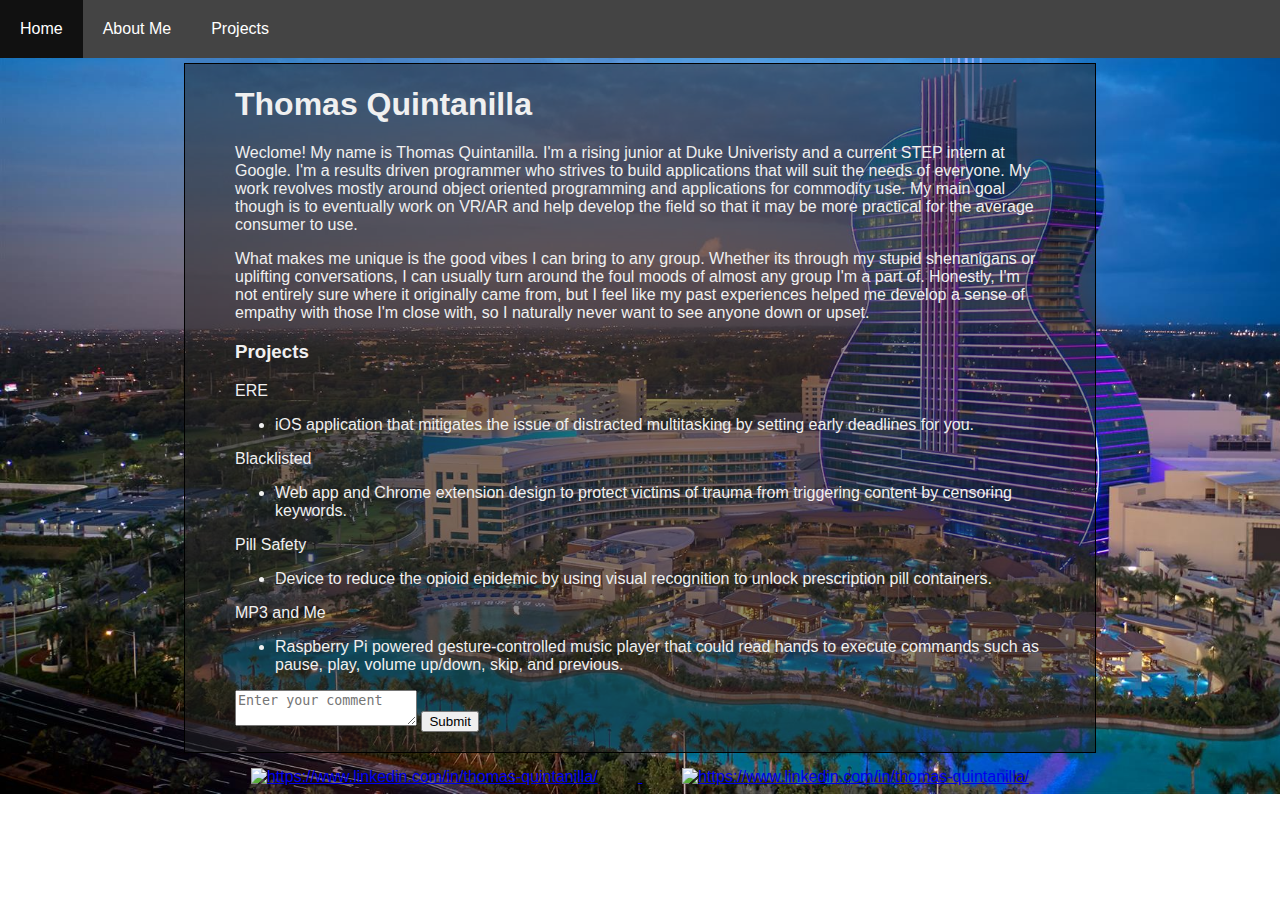
==== portfolio/src/main/webapp/index.html @ 9c613e64 "add text area for comment in html" ====
<!DOCTYPE html>
<meta charset="UTF-8">
<title>Thomas' Portfolio</title>
<style>
	body {
		background-image: url(images/hard-rock-cafe-florida.jpg);
	}
</style>
<link rel="stylesheet" href="style.css">
<script src="script.js"></script>

<body onload="getComments()">
	<div id="nav-bar">
		<nav>
			<ul>
				<li><a href="index.html">Home</a>
				<li><a href="about-me.html">About Me</a>
				<li id="dropdown">
					<a href="javascript:void(0)" id="dropdown-btn">Projects</a>
					<div id="dropdown-content">
						<a href="mp3-and-me.html">MP3 and Me</a>
						<a href="#">Pill Safety</a>
						<a href="#">ERE</a>
						<a href="#">Blacklisted</a>
					</div>
				</li>
			</ul>
		</nav>
	</div>
	<div id="content">
		<h1>Thomas Quintanilla</h1>
		<p> Weclome! My name is Thomas Quintanilla. I'm a rising junior at Duke Univeristy and a current STEP intern at
			Google.
			I'm a results driven programmer who strives to build applications that will suit the needs of everyone.
			My work revolves mostly around object oriented programming and applications for commodity use.
			My main goal though is to eventually work on VR/AR and help develop the field so that it may be more
			practical for the average consumer to use.
		</p>
		<p>
			What makes me unique is the good vibes I can bring to any group.
			Whether its through my stupid shenanigans or uplifting conversations, I can usually turn around the foul
			moods of almost any group I'm a part of.
			Honestly, I'm not entirely sure where it originally came from, but I feel like my past experiences helped me
			develop a sense of empathy with those I'm close with, so I naturally never want to see anyone down or upset.
		</p>
		<h3> Projects </h3>
		<p>
			ERE
			<ul>
				<li> iOS application that mitigates the issue of distracted multitasking by setting early deadlines for
					you.
			</ul>
			Blacklisted
			<ul>
				<li> Web app and Chrome extension design to protect victims of trauma from triggering content by
					censoring keywords.
			</ul>
			Pill Safety
			<ul>
				<li> Device to reduce the opioid epidemic by using visual recognition to unlock prescription pill
					containers.
			</ul>
			MP3 and Me
			<ul>
				<li> Raspberry Pi powered gesture-controlled music player that could read hands to execute commands such
					as pause, play, volume up/down, skip, and previous.
			</ul>
		</p>
		<div id="comments-container"> </div>
    <form> 

      <textarea name="text-input" placeholder="Enter your comment"></textarea>
      <input type="submit"/>
    </form>
	</div>
</body>
<footer id="info-footer">
	<a href="https://www.linkedin.com/in/thomas-quintanilla">
		<img id = "footer-image" alt="https://www.linkedin.com/in/thomas-quintanilla/" src="/images/linkedin_logo.png" width="64" height="64">
    </a>
		<a href="https://github.com/ThomasQuesadilla">
			<img id = "footer-image" alt="https://www.linkedin.com/in/thomas-quintanilla/" src="/images/github_logo.png" width="64" height="64">
    </a>
</footer>
---- portfolio/src/main/webapp/style.css ----
body {
  font-family: Verdana, Geneva, Tahoma, sans-serif;
  color: rgb(240, 240, 240);
  background-size: cover;
  height: 100%;
  background-repeat: no-repeat;
}

#nav-bar ul {
  margin: 0;
  padding: 0;
  top: 0;
  left: 0;
  width: 100%;
  position: fixed;
  list-style-type: none;
  background-color: #444;
}
#nav-bar li {
  float:left;
}
#nav-bar a, #dropdown-btn {
  padding: 20px;
  color: white;
  display: inline-block;
  text-align: center;
  text-decoration: none;
}
#nav-bar a:hover, #dropdown:hover #dropdown-btn {
  background-color: #111;
}

#dropdown {
  display: inline-block;
}

#dropdown-content {
  min-width: 200px;
  z-index: 1;
  background-color: #444;
  display: none;
  position: absolute;
}

#dropdown-content a {
  padding: 12px 16px;
  text-decoration: none;
  display: block;
  text-align: center;
}
#dropdown-content a:hover {
  background-color: #111;
}
#dropdown:hover #dropdown-content {
  display: block;
}

#content {
  width: 810px;
  border: 1px solid black;
  padding-left: 50px;
  padding-right: 50px;
  padding-bottom: 20px;
  background: rgba(32, 32, 32, 0.5);
  margin-top: 5%;
  margin-left: auto;
  margin-right: auto;
}

#name{
  text-align: center;
}

#greeting-container {
  margin-top: 20px;
}

/* CSS styling to allow image gallery and show of description on hover*/
.gallery {
  width: 380px;
  border: 1px solid rgb(32, 32, 32);
  margin: 10px;
  position: relative;
  float: left;
}


.gallery_description {
  bottom: 0;
  background: rgba(16, 16, 16, 0.65);
  color: rgb(240, 240, 240);
  opacity: 0;
  font-size: 20px;
  padding: 20px;
  position: absolute;
  text-align: center;
}

.gallery:hover .gallery_description{
  opacity: 1;
}

.gallery img {
  width: 100%;
}

#info-footer {
    margin-top: 15px;
    margin-left: auto;
    margin-right: auto;
    text-align: center;
}

#footer-image {
  border: 0;
  margin-left: 40px;
  margin-right: 40px;
  width: 100px;
  height: 100px;
}
#vid {
  top: 7%;
  display: flex;
  justify-content: center;
  align-items: center;
}
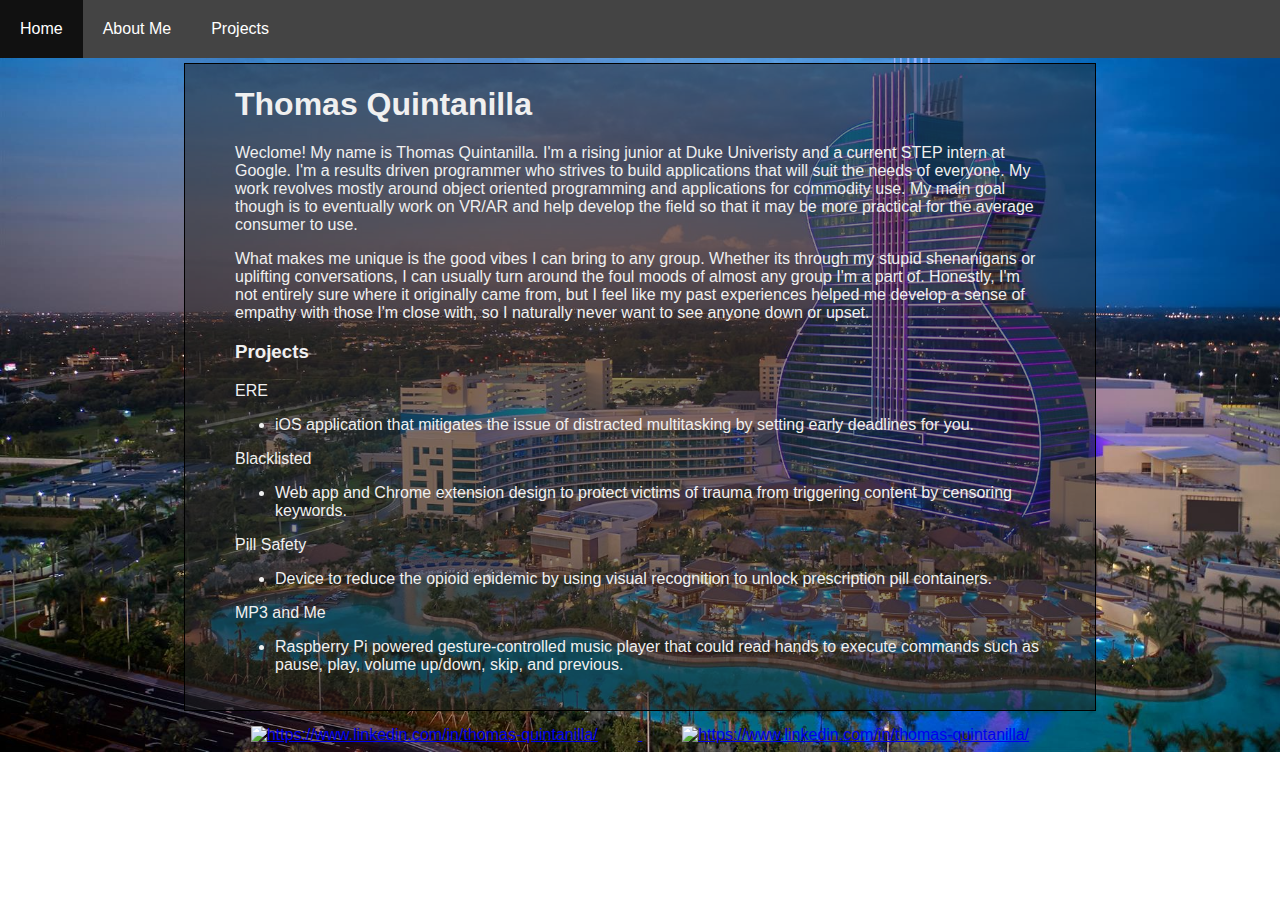
==== commit 19d9c47d: "Merge pull request #4 from ThomasQuesadilla/portfolio_week3" ====
--- a/portfolio/src/main/webapp/index.html
+++ b/portfolio/src/main/webapp/index.html
@@ -67,11 +67,6 @@
 			</ul>
 		</p>
 		<div id="comments-container"> </div>
-    <form> 
-
-      <textarea name="text-input" placeholder="Enter your comment"></textarea>
-      <input type="submit"/>
-    </form>
 	</div>
 </body>
 <footer id="info-footer">
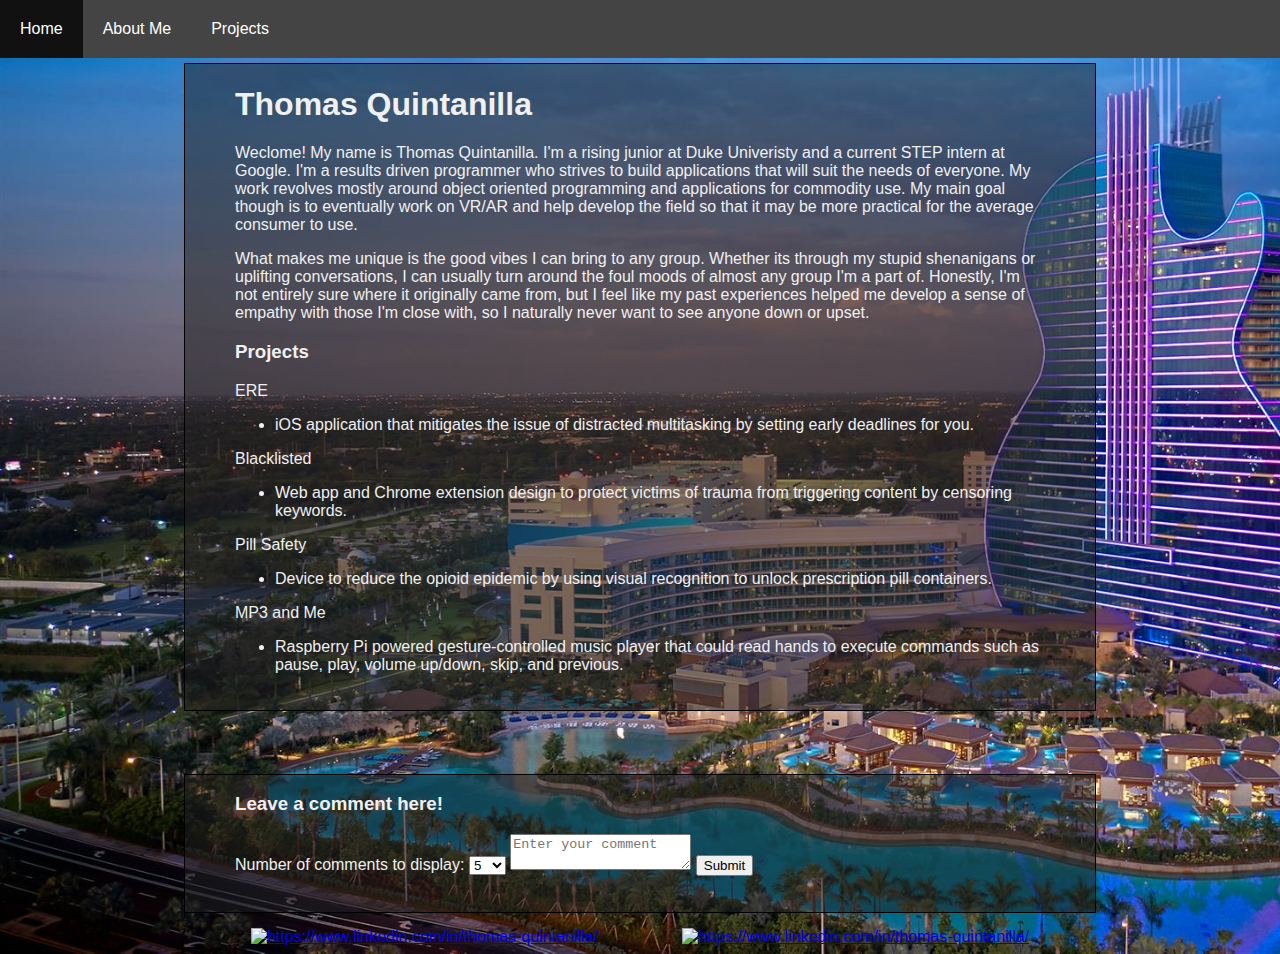
==== commit 22d1b745: "add option to limit number of comments displayed" ====
--- a/portfolio/src/main/webapp/index.html
+++ b/portfolio/src/main/webapp/index.html
@@ -9,7 +9,7 @@
 <link rel="stylesheet" href="style.css">
 <script src="script.js"></script>
 
-<body onload="getComments()">
+<body onload="getComments(5)">
 	<div id="nav-bar">
 		<nav>
 			<ul>
@@ -66,14 +66,28 @@
 					as pause, play, volume up/down, skip, and previous.
 			</ul>
 		</p>
-		<div id="comments-container"> </div>
-	</div>
+  </div>
+  <div id="content">
+    <h3> Leave a comment here! </h3>
+    <div id="comments-container"> </div>
+      <form action="/data" method="POST">
+        <p> Number of comments to display:
+        <select name="maxComments" onchange="getComments(this.value)">
+          <option value="0">0</option>
+          <option value="5" selected>5</option>
+          <option value="10">10</option>
+          <option value="20">20</option>
+        </select>
+        <textarea name="text-input" placeholder="Enter your comment"></textarea>
+        <input type="submit"/>
+      </form>
+    </div>
 </body>
 <footer id="info-footer">
 	<a href="https://www.linkedin.com/in/thomas-quintanilla">
 		<img id = "footer-image" alt="https://www.linkedin.com/in/thomas-quintanilla/" src="/images/linkedin_logo.png" width="64" height="64">
     </a>
-		<a href="https://github.com/ThomasQuesadilla">
-			<img id = "footer-image" alt="https://www.linkedin.com/in/thomas-quintanilla/" src="/images/github_logo.png" width="64" height="64">
-    </a>
+  <a href="https://github.com/ThomasQuesadilla">
+    <img id = "footer-image" alt="https://www.linkedin.com/in/thomas-quintanilla/" src="/images/github_logo.png" width="64" height="64">
+  </a>
 </footer>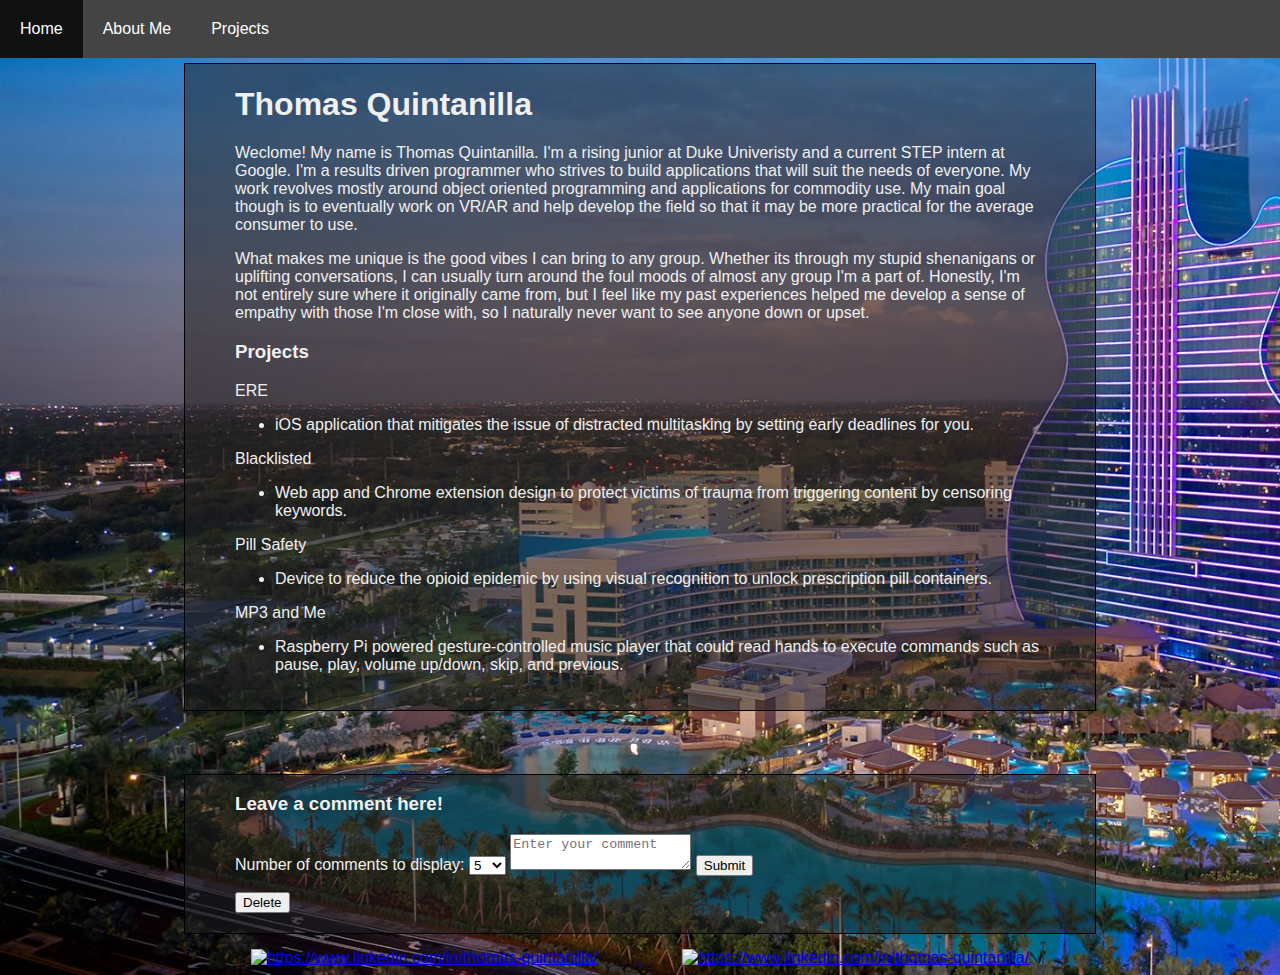
==== commit 8babe703: "add option to delete all comments from datastore, format comments into li elements" ====
--- a/portfolio/src/main/webapp/index.html
+++ b/portfolio/src/main/webapp/index.html
@@ -81,7 +81,9 @@
         <textarea name="text-input" placeholder="Enter your comment"></textarea>
         <input type="submit"/>
       </form>
+      <button id="delete-button" onclick="deleteComments()"> Delete </button>
     </div>
+  </div>
 </body>
 <footer id="info-footer">
 	<a href="https://www.linkedin.com/in/thomas-quintanilla">
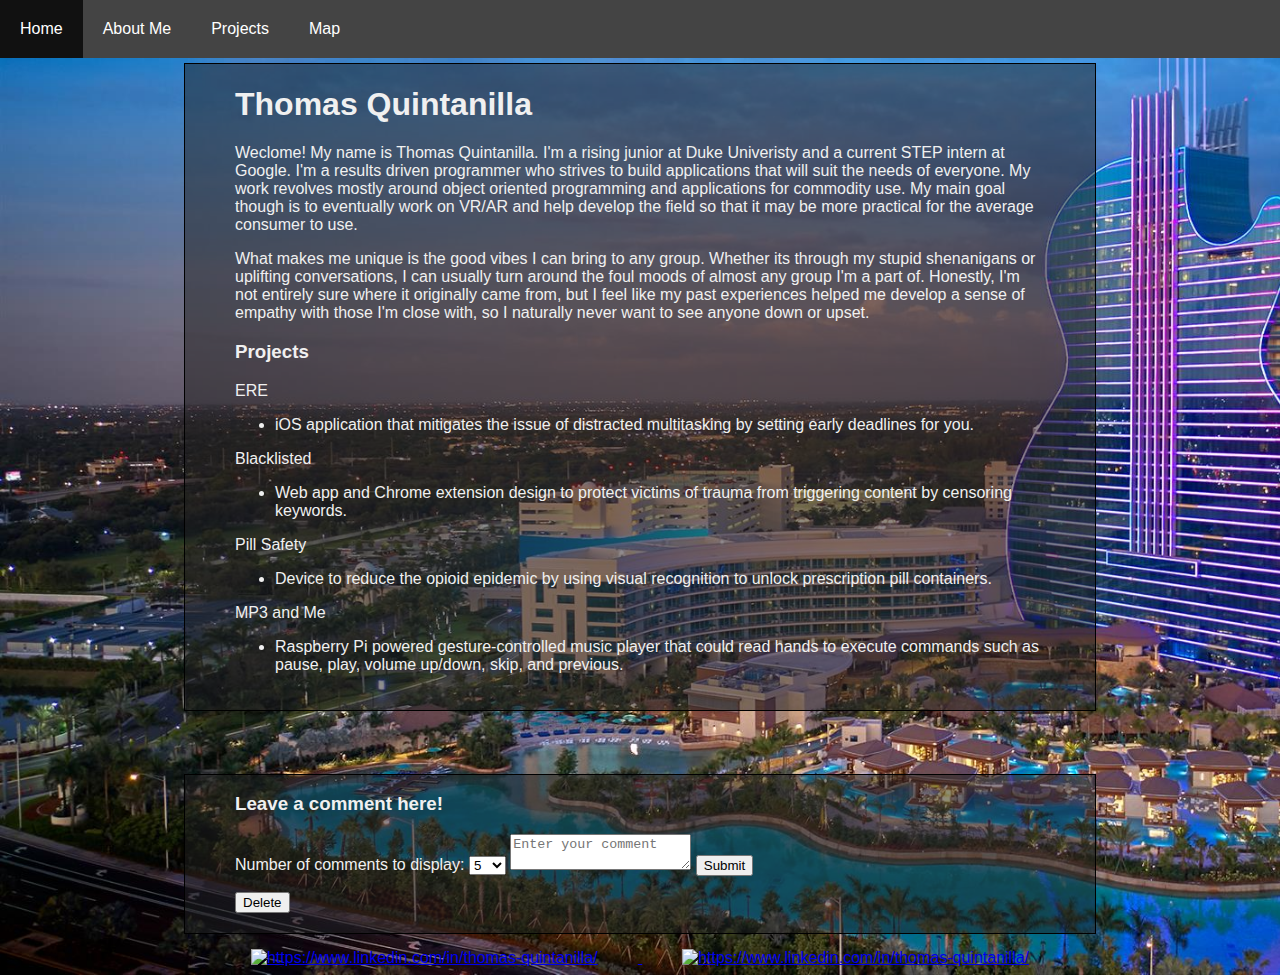
==== commit 891bc755: "add map tab that points to home, implements Google Maps API" ====
--- a/portfolio/src/main/webapp/index.html
+++ b/portfolio/src/main/webapp/index.html
@@ -14,8 +14,7 @@
 		<nav>
 			<ul>
 				<li><a href="index.html">Home</a>
-				<li><a href="about-me.html">About Me</a>
-				<li id="dropdown">
+				<li><a href="about-me.html">About Me</a>				<li id="dropdown">
 					<a href="javascript:void(0)" id="dropdown-btn">Projects</a>
 					<div id="dropdown-content">
 						<a href="mp3-and-me.html">MP3 and Me</a>
@@ -24,6 +23,7 @@
 						<a href="#">Blacklisted</a>
 					</div>
 				</li>
+				<li><a href="maps.html">Map</a>
 			</ul>
 		</nav>
 	</div>
--- a/portfolio/src/main/webapp/style.css
+++ b/portfolio/src/main/webapp/style.css
@@ -1,12 +1,12 @@
 body {
   font-family: Verdana, Geneva, Tahoma, sans-serif;
-  color: rgb(240, 240, 240);
   background-size: cover;
   height: 100%;
   background-repeat: no-repeat;
 }
 
 #nav-bar ul {
+  color: rgb(240, 240, 240);
   margin: 0;
   padding: 0;
   top: 0;
@@ -56,6 +56,7 @@
 }
 
 #content {
+  color: rgb(240, 240, 240);
   width: 810px;
   border: 1px solid black;
   padding-left: 50px;
@@ -123,4 +124,10 @@
   display: flex;
   justify-content: center;
   align-items: center;
+}
+
+#map {
+  border: thin solid black;
+  height: 500px;
+  width: 500px;
 }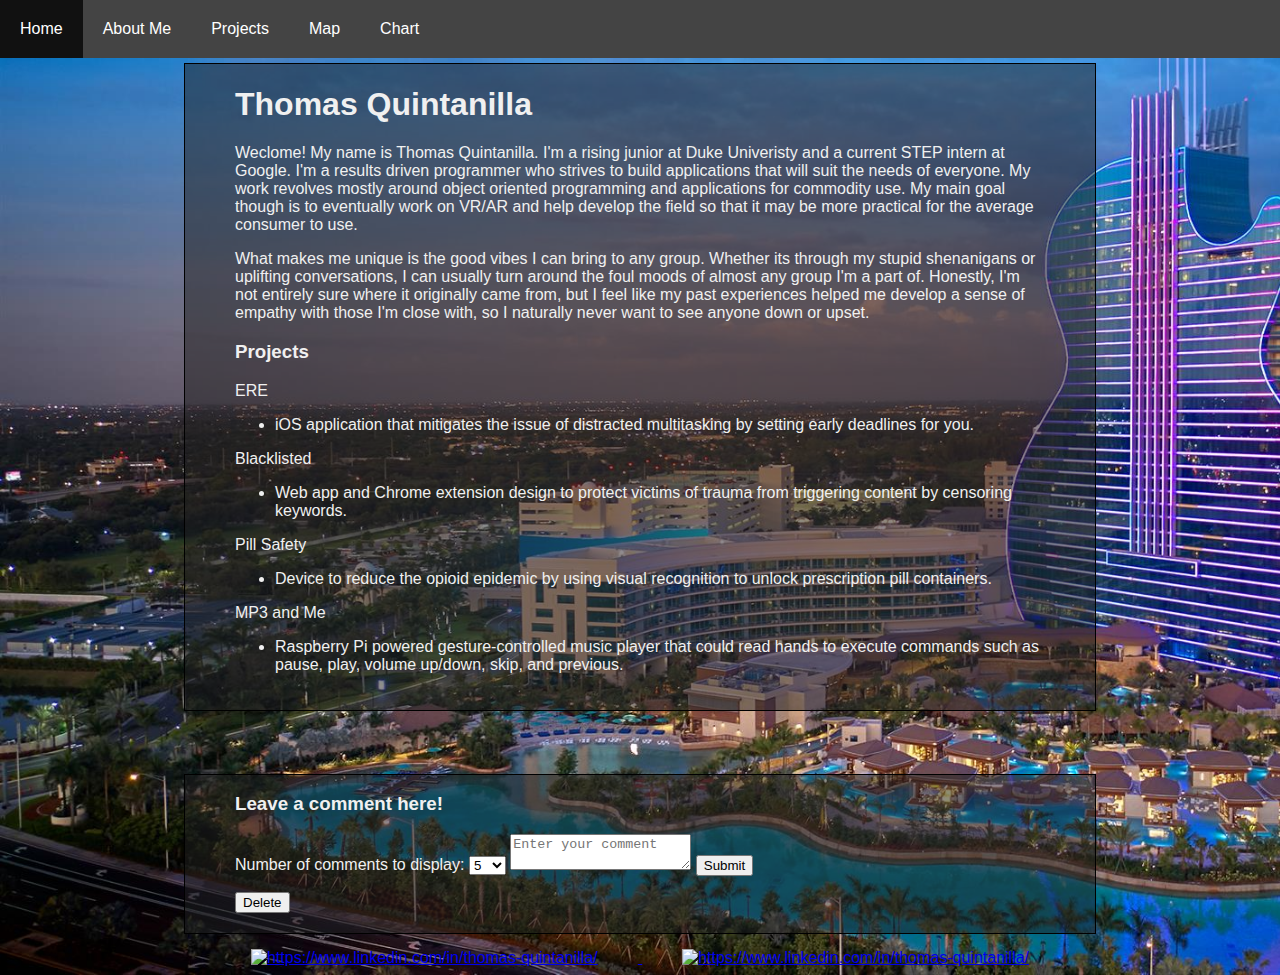
==== commit 87faba38: "refactor and style changes" ====
--- a/portfolio/src/main/webapp/index.html
+++ b/portfolio/src/main/webapp/index.html
@@ -14,7 +14,8 @@
 		<nav>
 			<ul>
 				<li><a href="index.html">Home</a>
-				<li><a href="about-me.html">About Me</a>				<li id="dropdown">
+				<li><a href="about-me.html">About Me</a>				
+        <li id="dropdown">
 					<a href="javascript:void(0)" id="dropdown-btn">Projects</a>
 					<div id="dropdown-content">
 						<a href="mp3-and-me.html">MP3 and Me</a>
@@ -24,6 +25,7 @@
 					</div>
 				</li>
 				<li><a href="maps.html">Map</a>
+        <li><a href="chart.html">Chart</a>
 			</ul>
 		</nav>
 	</div>
@@ -72,7 +74,7 @@
     <div id="comments-container"> </div>
       <form action="/data" method="POST">
         <p> Number of comments to display:
-        <select name="maxComments" onchange="getComments(this.value)">
+        <select name="max-comments" onchange="getComments(this.value)">
           <option value="0">0</option>
           <option value="5" selected>5</option>
           <option value="10">10</option>
